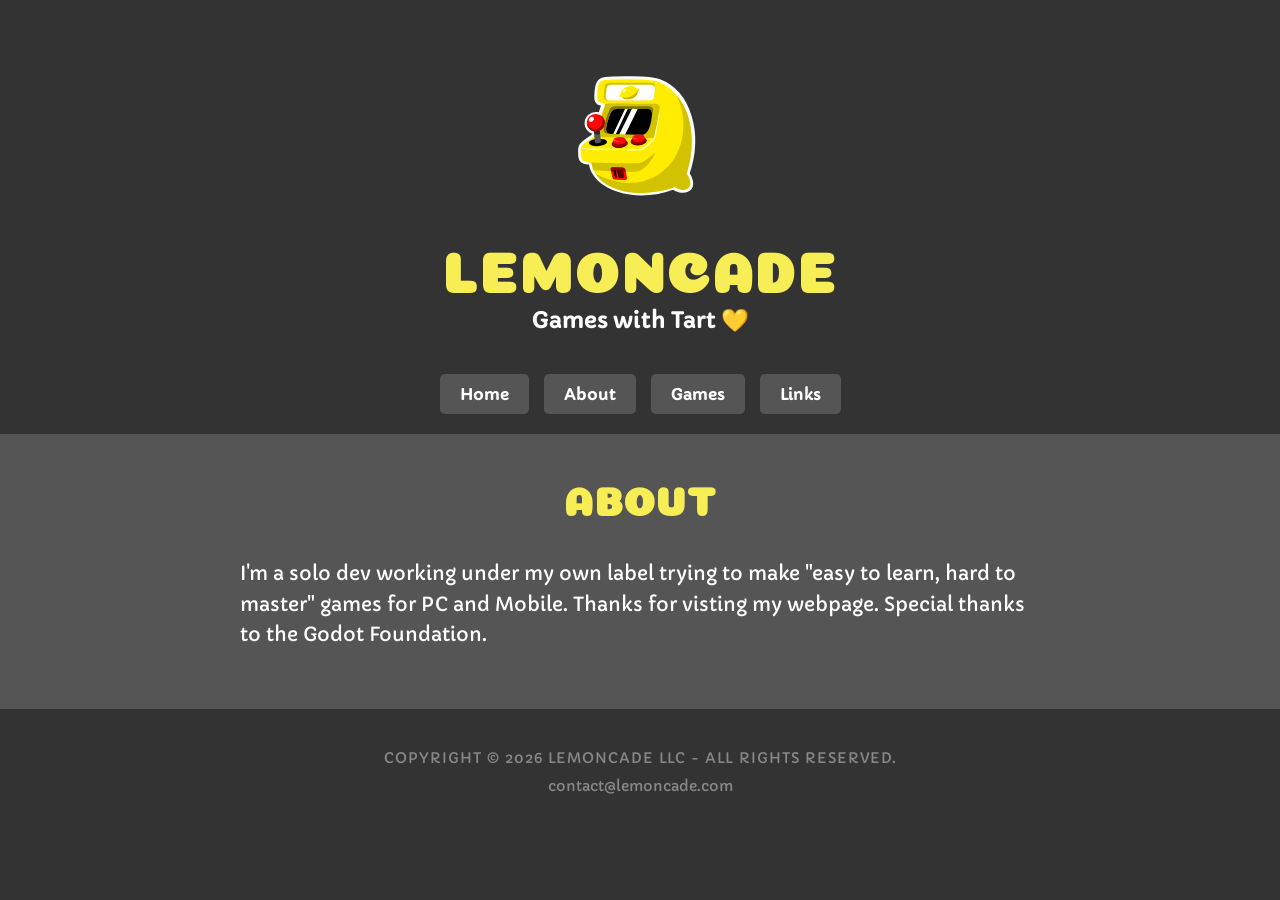
==== about.html @ 6e613beb "made website more complex apple developer honestly makes you have a complex website in order to qual" ====
<!DOCTYPE HTML>
<!-- 
	Original template by Stellar by HTML5 UP
	html5up.net | @ajlkn
	Free for personal and commercial use under the CCA 3.0 license (html5up.net/license)
-->
<html lang="en">
	<head>
		<title>About - Lemoncade</title>
		<meta charset="utf-8" />
		<meta name="viewport" content="width=device-width, initial-scale=1, user-scalable=no" />

		<!-- SEO & Meta Description -->
		<meta name="description" content="Lemoncade is an indie game studio that makes games with tart 💛." />
		<link rel="canonical" href="https://lemoncade.com/about.html" />

		<!-- Open Graph / Social Media Tags -->
		<meta property="og:type" content="website" />
		<meta property="og:url" content="https://lemoncade.com/about.html" />
		<meta property="og:title" content="About Lemoncade" />
		<meta property="og:description" content="Lemoncade is an indie game studio that makes games with tart 💛." />
		<meta property="og:image" content="https://lemoncade.com/images/logo.png" />

		<!-- Favicon -->
		<link rel="icon" type="image/png" href="images/logo.png" />

		<!-- Google Fonts -->
		<link rel="preconnect" href="https://fonts.googleapis.com">
		<link rel="preconnect" href="https://fonts.gstatic.com" crossorigin>
		<link href="https://fonts.googleapis.com/css2?family=Capriola&family=Coiny&display=swap" rel="stylesheet">
		
		<!-- Unified Custom CSS -->
		<link rel="stylesheet" href="assets/css/style.css" />
	</head>
	<body>

		<!-- Wrapper -->
			<div id="wrapper">

				<!-- Header Section -->
				<header class="custom-header">
					<a href="index.html" style="text-decoration: none;">
						<span class="logo"><img src="images/logo.svg" alt="Lemoncade Logo" style="width: 150px;" /></span>
						<h1>LEMONCADE</h1>
					</a>
					<p>Games with Tart &#x1F49B;</p>
				</header>

				<!-- Navigation Bar -->
				<nav class="custom-nav">
					<a href="index.html" class="nav-button">Home</a>
					<a href="about.html" class="nav-button">About</a>
					<a href="games.html" class="nav-button">Games</a>
					<a href="links.html" class="nav-button">Links</a>
				</nav>

				<!-- Main Section (About) -->
				<div class="custom-main">
					<section id="about" class="page-container">
						<h2 class="page-title">ABOUT</h2>
						<p class="page-text">
							I'm a solo dev working under my own label trying to make "easy to learn, hard to master" games for PC and Mobile. Thanks for visting my webpage. Special thanks to the Godot Foundation.
						</p>
					</section>
				</div>

				<!-- Footer Section -->
				<footer class="custom-footer">
					<p class="copyright">COPYRIGHT &copy; 2026 LEMONCADE LLC - ALL RIGHTS RESERVED.</p>
					<p class="contact-email">
						<span class="protected-email"><i style="display:none;">-trap-</i></span>
					</p>
				</footer>

			</div>

	</body>
</html>
---- assets/css/style.css ----
/* 
   Lemoncade Stylesheet 
   (Design loosely inspired by Stellar by HTML5 UP - html5up.net)
*/

* {
    box-sizing: border-box;
}

body, html {
    margin: 0;
    padding: 0;
    font-family: 'Capriola', sans-serif;
    color: #ffffff;
    background-color: #333333;
    min-height: 100vh;
}

#wrapper {
    display: flex;
    flex-direction: column;
    min-height: 100vh;
}

.custom-header {
    background-color: #333333;
    text-align: center;
    padding: 60px 20px 40px;
}

.custom-header h1 {
    font-family: 'Coiny', cursive;
    color: #F7ED55;
    font-size: 3.5rem;
    margin: 20px 0 10px;
    letter-spacing: 2px;
}

.custom-header p {
    font-size: 1.4rem;
    font-weight: 700;
    margin: 0;
    color: #ffffff;
}

.custom-main {
    background-color: #555555;
    padding: 40px 20px;
}

.custom-main h2 {
    font-family: 'Coiny', cursive;
    color: #F7ED55;
    text-align: center;
    font-size: 2.5rem;
    letter-spacing: 1px;
    margin: 0 0 40px 0;
}

.coming-soon-content {
    display: flex;
    justify-content: center;
    align-items: center;
    max-width: 1100px;
    margin: 0 auto;
    gap: 60px;
}

.image-container {
    flex: 1;
    display: flex;
    justify-content: flex-end;
}

.image-container img {
    max-width: 100%;
    height: auto;
}

.text-container {
    flex: 1;
    display: flex;
    flex-direction: column;
    justify-content: center;
    text-align: left;
}

.description-text {
    font-size: 1.25rem;
    line-height: 1.6;
    font-weight: 700;
    margin-bottom: 20px;
    color: #ffffff;
}

.platforms-text {
    color: #F7ED55;
    font-size: 1.3rem;
    font-weight: 700;
    margin: 0;
}

.custom-footer {
    background-color: #333333;
    text-align: center;
    padding: 40px 20px;
    font-size: 0.9rem;
    color: #888888;
}

.custom-footer .copyright {
    text-transform: uppercase;
    letter-spacing: 1px;
    margin: 0 0 10px 0;
}

.contact-email {
    margin: 0;
    text-align: center;
    width: 100%;
    display: block;
}

/* Email Obfuscation */
.protected-email {
    display: inline-block;
    cursor: default;
}

.protected-email::before {
    content: "\63\6f\6e\74\61\63\74";
}

.protected-email::after {
    content: "\40\6c\65\6d\6f\6e\63\61\64\65\2e\63\6f\6d";
}

/* Mobile Responsive */
@media (max-width: 768px) {
    .coming-soon-content {
        flex-direction: column;
        text-align: center;
        gap: 30px;
    }
    
    .image-container {
        justify-content: center;
    }
    
    .text-container {
        text-align: center;
    }
    
    .custom-header h1 {
        font-size: 2.5rem;
    }
    
    .custom-main h2 {
        font-size: 2rem;
    }
    
    .games-details {
        flex-direction: column;
    }
}

/* Navigation Bar */
.custom-nav {
    background-color: #333333;
    display: flex;
    justify-content: center;
    gap: 15px;
    padding: 0 20px 20px;
    flex-wrap: wrap;
}

.nav-button {
    background-color: #555555;
    color: #ffffff;
    text-decoration: none;
    padding: 10px 20px;
    border-radius: 5px;
    font-weight: 700;
    transition: background-color 0.2s, color 0.2s;
}

.nav-button:hover {
    background-color: #F7ED55;
    color: #ffffff;
}

/* Custom Page Containers */
.page-container {
    max-width: 800px;
    margin: 0 auto;
}

.page-title {
    font-family: 'Coiny', cursive;
    color: #F7ED55;
    text-align: center;
    font-size: 2.5rem;
    letter-spacing: 1px;
    margin: 0 0 40px 0;
}

.page-text {
    font-size: 1.2rem;
    line-height: 1.6;
    color: #ffffff;
}

/* Games Page */
.slicefall-area {
    background-image: url('../../images/background.png');
    background-size: cover;
    background-position: center;
    padding: 40px 20px;
    flex: 1; /* ensure it grows if needed */
}

.games-container {
    display: flex;
    flex-direction: column;
    align-items: center;
    max-width: 1100px;
    margin: 0 auto;
    gap: 40px;
}

.games-banner {
    text-align: center;
}

.games-banner img {
    max-width: 600px;
    width: 100%;
    aspect-ratio: 1510 / 565;
    object-fit: cover;
    border-radius: 8px;
}

.games-details {
    display: flex;
    width: 100%;
    gap: 40px;
}

.games-text {
    flex: 1;
    font-size: 1.2rem;
    line-height: 1.6;
}

.games-text h1, .games-text h2 {
    text-align: left;
    font-family: 'Coiny', cursive;
    letter-spacing: normal;
}

.games-text h1 {
    font-size: 1.8rem;
    margin-top: 0;
    margin-bottom: 15px;
}

.games-text h2 {
    font-size: 1.4rem;
    margin-top: 25px;
    margin-bottom: 15px;
}

.games-screenshots {
    flex: 1.5;
    display: grid;
    grid-template-columns: repeat(2, 1fr);
    gap: 20px;
    align-items: start;
}

.games-screenshots img {
    width: 100%;
    height: auto;
    border-radius: 8px;
}

/* Links Page */
.links-list {
    display: flex;
    flex-direction: column;
    align-items: center;
    gap: 20px;
}

.links-list p {
    font-size: 1.2rem;
    margin: 0;
}

.social-btn {
    color: #ffffff;
    text-decoration: none;
    padding: 15px 40px;
    border-radius: 5px;
    font-weight: 700;
    font-size: 1.2rem;
    transition: background-color 0.2s, color 0.2s;
    text-align: center;
    min-width: 200px;
    display: inline-block;
}

.social-btn:hover {
    background-color: #F7ED55;
    color: #ffffff;
}

.btn-bluesky {
    background-color: #0085ff;
}

.btn-youtube {
    background-color: #FF0000;
}

.btn-tiktok {
    background-color: #000000;
}
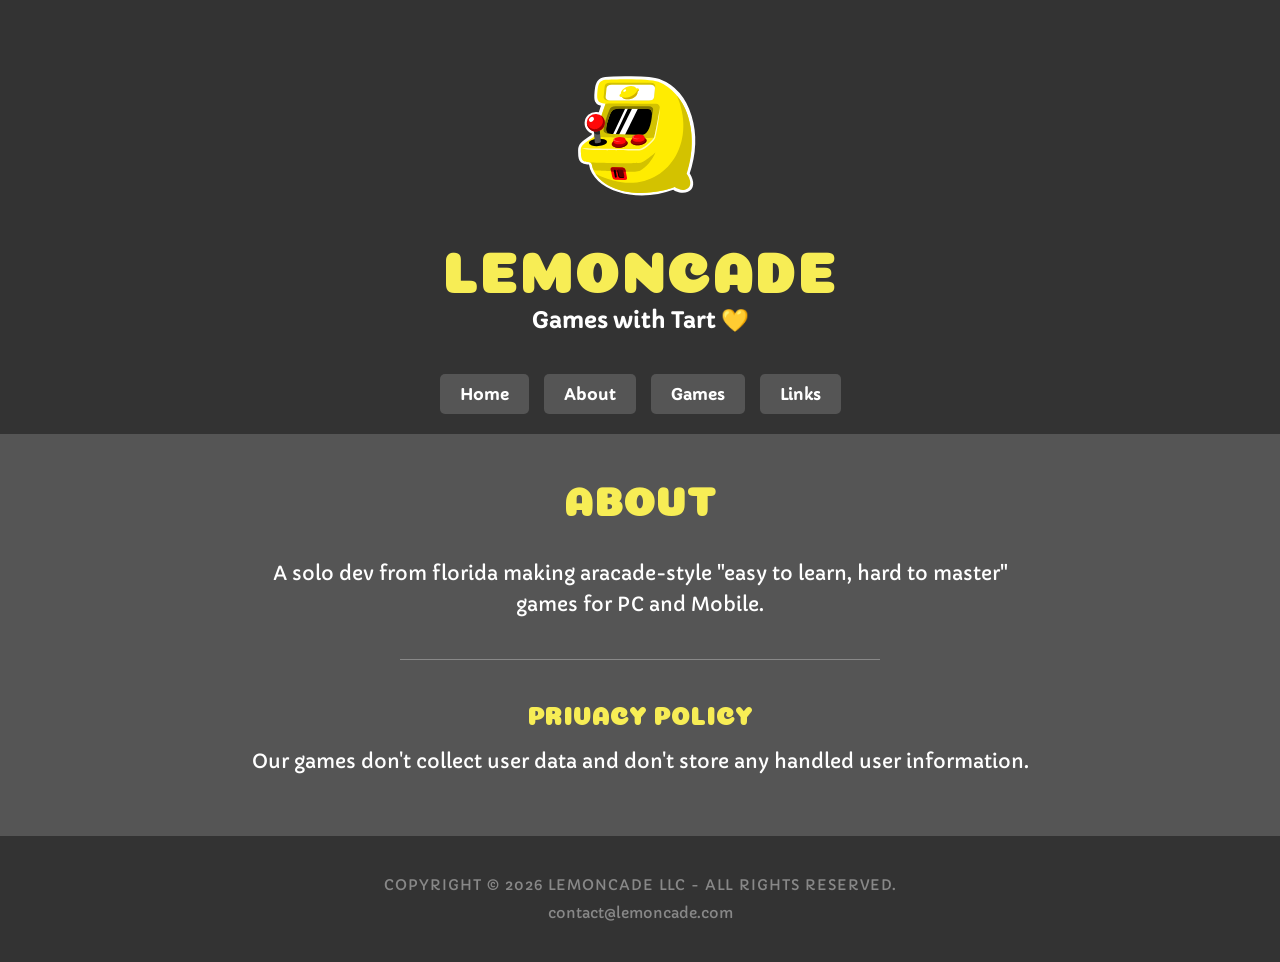
==== commit a1a1ac89: "added privacy policy" ====
--- a/about.html
+++ b/about.html
@@ -30,7 +30,7 @@
 		<link href="https://fonts.googleapis.com/css2?family=Capriola&family=Coiny&display=swap" rel="stylesheet">
 		
 		<!-- Unified Custom CSS -->
-		<link rel="stylesheet" href="assets/css/style.css" />
+		<link rel="stylesheet" href="assets/css/style.css?v=2" />
 	</head>
 	<body>
 
@@ -58,8 +58,15 @@
 				<div class="custom-main">
 					<section id="about" class="page-container">
 						<h2 class="page-title">ABOUT</h2>
-						<p class="page-text">
-							I'm a solo dev working under my own label trying to make "easy to learn, hard to master" games for PC and Mobile. Thanks for visting my webpage. Special thanks to the Godot Foundation.
+						<p class="page-text" style="text-align: center;">
+							A solo dev from florida making aracade-style "easy to learn, hard to master" games for PC and Mobile.
+						</p>
+
+						<hr class="divider" />
+
+						<h3 class="page-subtitle">PRIVACY POLICY</h3>
+						<p class="page-text" style="text-align: center;">
+							Our games don't collect user data and don't store any handled user information.
 						</p>
 					</section>
 				</div>
--- a/assets/css/style.css
+++ b/assets/css/style.css
@@ -208,6 +208,23 @@
     font-size: 1.2rem;
     line-height: 1.6;
     color: #ffffff;
+}
+
+.page-subtitle {
+    font-family: 'Coiny', cursive;
+    color: #F7ED55;
+    text-align: center;
+    font-size: 1.5rem;
+    letter-spacing: 1px;
+    margin: 0 0 20px 0;
+}
+
+.divider {
+    border: 0;
+    height: 1px;
+    background: #888888;
+    margin: 40px auto;
+    width: 60%;
 }
 
 /* Games Page */
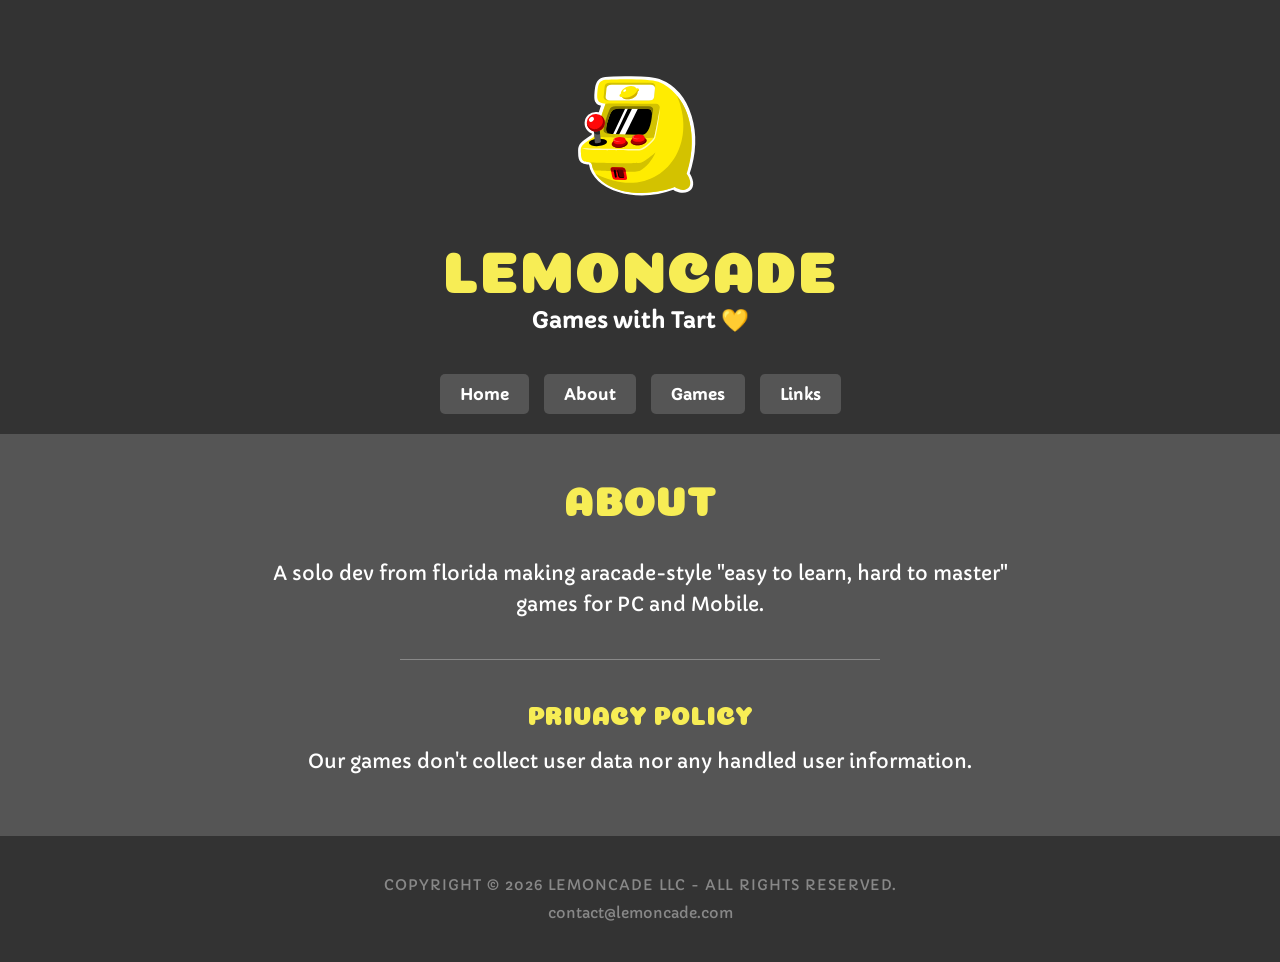
==== commit cbcc76a2: "Update about.html" ====
--- a/about.html
+++ b/about.html
@@ -66,7 +66,7 @@
 
 						<h3 class="page-subtitle">PRIVACY POLICY</h3>
 						<p class="page-text" style="text-align: center;">
-							Our games don't collect user data and don't store any handled user information.
+							Our games don't collect user data nor any handled user information.
 						</p>
 					</section>
 				</div>
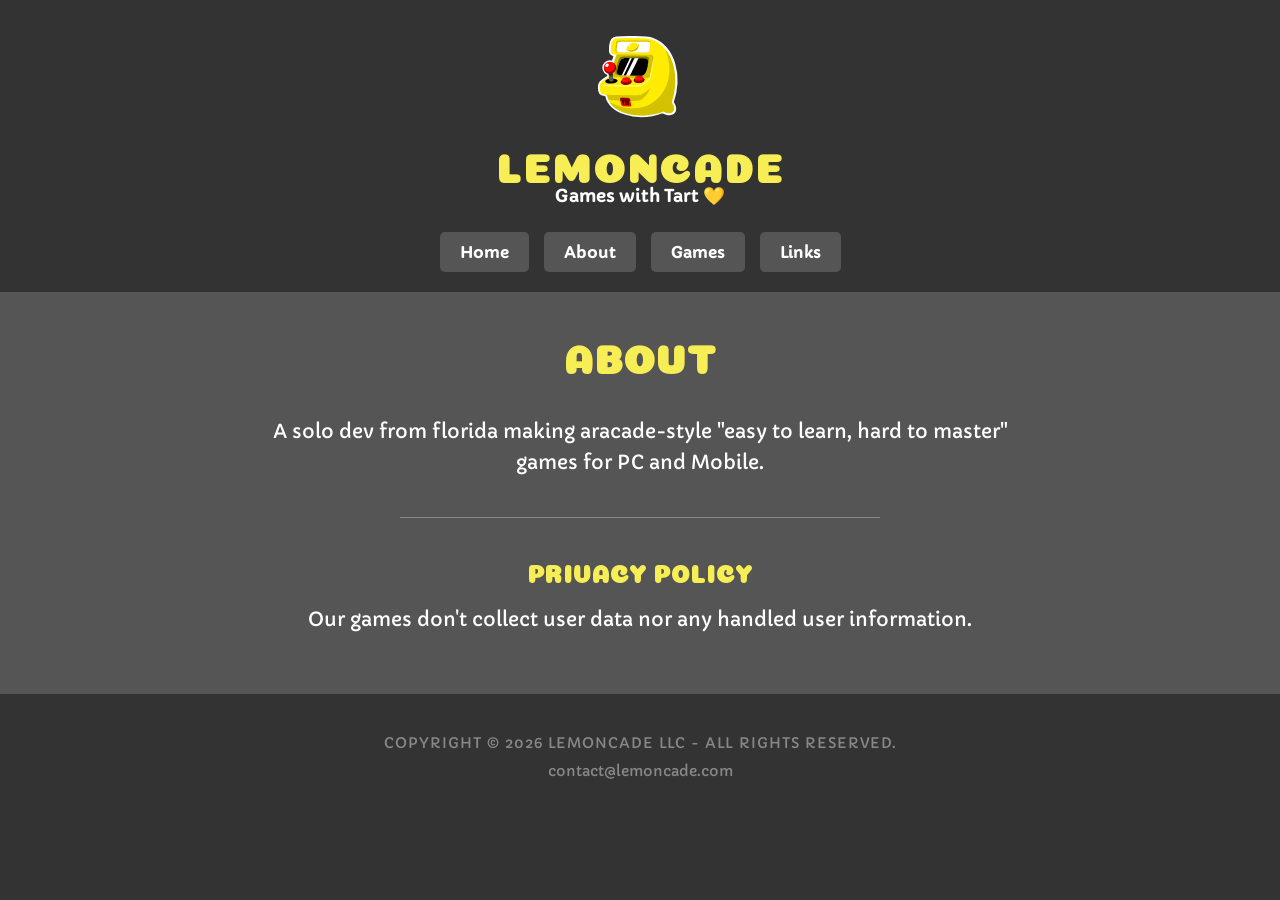
==== commit 7833bd58: "shrunk header" ====
--- a/about.html
+++ b/about.html
@@ -30,7 +30,7 @@
 		<link href="https://fonts.googleapis.com/css2?family=Capriola&family=Coiny&display=swap" rel="stylesheet">
 		
 		<!-- Unified Custom CSS -->
-		<link rel="stylesheet" href="assets/css/style.css?v=2" />
+		<link rel="stylesheet" href="assets/css/style.css?v=3" />
 	</head>
 	<body>
 
@@ -40,7 +40,7 @@
 				<!-- Header Section -->
 				<header class="custom-header">
 					<a href="index.html" style="text-decoration: none;">
-						<span class="logo"><img src="images/logo.svg" alt="Lemoncade Logo" style="width: 150px;" /></span>
+						<span class="logo"><img src="images/logo.svg" alt="Lemoncade Logo" /></span>
 						<h1>LEMONCADE</h1>
 					</a>
 					<p>Games with Tart &#x1F49B;</p>
--- a/assets/css/style.css
+++ b/assets/css/style.css
@@ -25,21 +25,27 @@
 .custom-header {
     background-color: #333333;
     text-align: center;
-    padding: 60px 20px 40px;
+    padding: 25px 20px 15px;
+}
+
+.custom-header .logo img {
+    width: 102px;
+    height: auto;
+    display: inline-block;
 }
 
 .custom-header h1 {
     font-family: 'Coiny', cursive;
     color: #F7ED55;
-    font-size: 3.5rem;
-    margin: 20px 0 10px;
+    font-size: 2.5rem;
+    margin: 10px 0 0;
     letter-spacing: 2px;
 }
 
 .custom-header p {
-    font-size: 1.4rem;
-    font-weight: 700;
-    margin: 0;
+    font-size: 1.1rem;
+    font-weight: 700;
+    margin: 0 0 10px;
     color: #ffffff;
 }
 
@@ -151,8 +157,22 @@
         text-align: center;
     }
     
+    .custom-header {
+        padding: 18px 15px 12px;
+    }
+
+    .custom-header .logo img {
+        width: 78px;
+    }
+
     .custom-header h1 {
-        font-size: 2.5rem;
+        font-size: 2rem;
+        margin: 8px 0 0;
+    }
+
+    .custom-header p {
+        font-size: 0.95rem;
+        margin: 0 0 8px;
     }
     
     .custom-main h2 {
@@ -161,6 +181,10 @@
     
     .games-details {
         flex-direction: column;
+    }
+    
+    .store-buttons {
+        justify-content: center;
     }
 }
 
@@ -343,3 +367,46 @@
 .btn-tiktok {
     background-color: #000000;
 }
+
+/* Store Buttons */
+.store-buttons {
+    display: flex;
+    flex-wrap: wrap;
+    gap: 12px;
+    align-items: center;
+    margin-top: 15px;
+}
+
+.store-buttons.centered {
+    justify-content: center;
+}
+
+.store-btn {
+    color: #ffffff;
+    text-decoration: none;
+    padding: 10px 24px;
+    border-radius: 5px;
+    font-weight: 700;
+    font-size: 1.05rem;
+    transition: background-color 0.2s, color 0.2s;
+    text-align: center;
+    display: inline-block;
+}
+
+.store-btn:hover {
+    background-color: #F7ED55;
+    color: #ffffff;
+}
+
+.btn-steam {
+    background-color: #27465F;
+}
+
+.btn-googleplay {
+    background-color: #0f9d58;
+}
+
+.btn-itch {
+    background-color: #fa5c5c;
+}
+
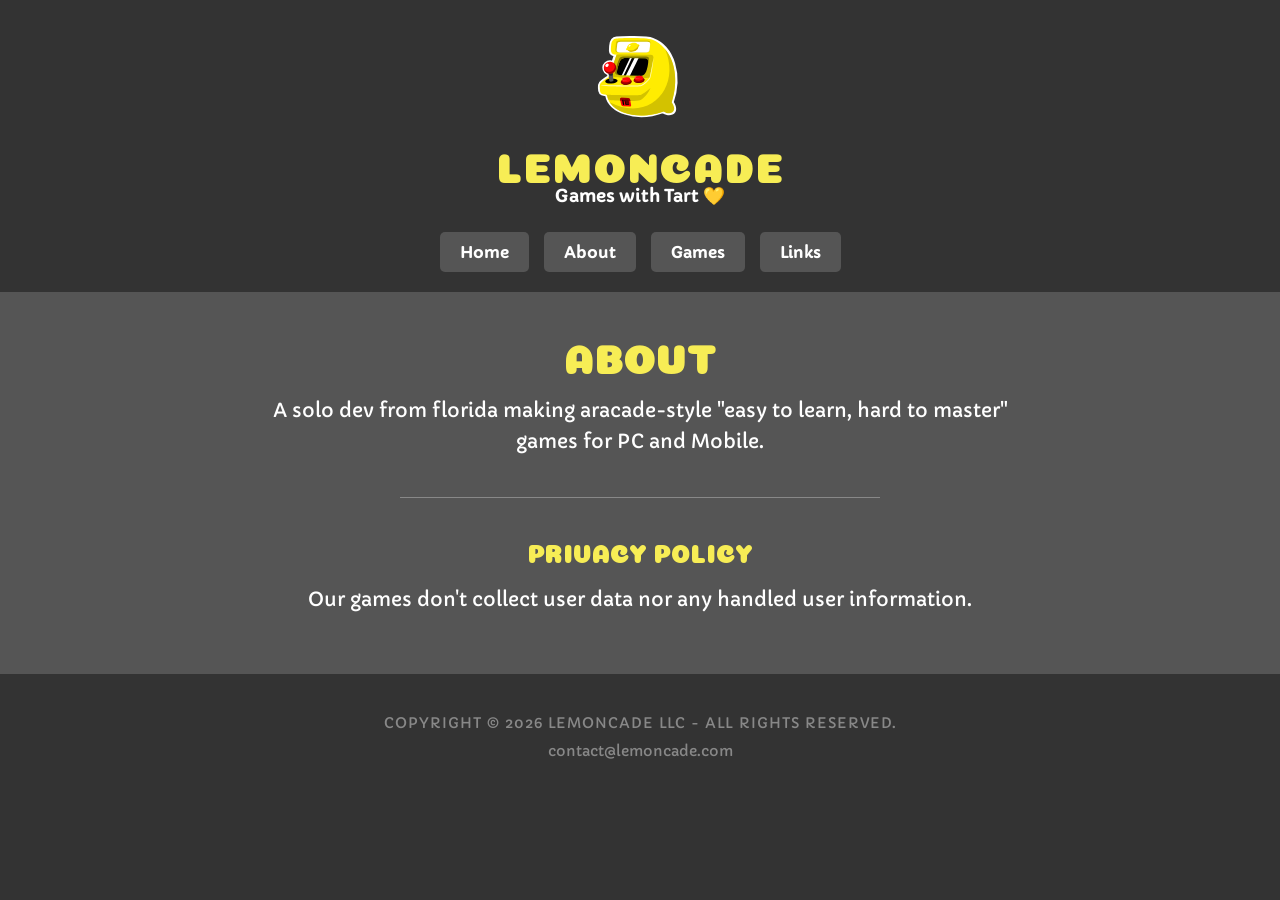
==== commit 1621ba89: "reworked games page and added slicefall page + various fixes and changes" ====
--- a/about.html
+++ b/about.html
@@ -30,7 +30,7 @@
 		<link href="https://fonts.googleapis.com/css2?family=Capriola&family=Coiny&display=swap" rel="stylesheet">
 		
 		<!-- Unified Custom CSS -->
-		<link rel="stylesheet" href="assets/css/style.css?v=3" />
+		<link rel="stylesheet" href="assets/css/style.css?v=4" />
 	</head>
 	<body>
 
--- a/assets/css/style.css
+++ b/assets/css/style.css
@@ -60,7 +60,7 @@
     text-align: center;
     font-size: 2.5rem;
     letter-spacing: 1px;
-    margin: 0 0 40px 0;
+    margin: 0 0 10px 0;
 }
 
 .coming-soon-content {
@@ -225,7 +225,7 @@
     text-align: center;
     font-size: 2.5rem;
     letter-spacing: 1px;
-    margin: 0 0 40px 0;
+    margin: 0 0 10px 0;
 }
 
 .page-text {
@@ -311,15 +311,15 @@
     margin-bottom: 15px;
 }
 
-.games-screenshots {
+.game-screenshots {
     flex: 1.5;
     display: grid;
     grid-template-columns: repeat(2, 1fr);
-    gap: 20px;
+    gap: 10px;
     align-items: start;
 }
 
-.games-screenshots img {
+.game-screenshots img {
     width: 100%;
     height: auto;
     border-radius: 8px;
@@ -410,3 +410,269 @@
     background-color: #fa5c5c;
 }
 
+/* Games Selection / Card Button */
+
+
+.game-btn-card {
+    display: block;
+    max-width: 600px;
+    width: 100%;
+    background-image: url('../../images/background.png');
+    background-size: cover;
+    background-position: center;
+    border-radius: 16px;
+    padding: 28px;
+    text-decoration: none;
+    cursor: pointer;
+    border: 12px solid rgba(51, 51, 51, 0.8);
+    transition: transform 0.25s ease, box-shadow 0.25s ease, border-color 0.25s ease, filter 0.25s ease;
+    overflow: hidden;
+}
+
+.game-btn-card:hover {
+    transform: translateY(-6px) scale(1.02);
+    box-shadow: 
+        inset 0 2px 5px rgba(255, 255, 255, 0.5),
+        inset 0 -3px 6px rgba(0, 0, 0, 0.5),
+        0 16px 32px rgba(0, 0, 0, 0.65);
+    border-color: #F7ED55;
+    filter: brightness(1.05);
+}
+
+.game-card-banner {
+    display: block;
+    width: 100%;
+    aspect-ratio: 1510 / 565;
+    object-fit: cover;
+    border-radius: 8px;
+    pointer-events: none;
+}
+
+/* Footer Branding */
+.footer-brand {
+    display: inline-flex;
+    align-items: center;
+    justify-content: center;
+    text-decoration: none;
+    margin-bottom: 20px;
+    transition: transform 0.2s ease, opacity 0.2s ease;
+}
+
+.footer-brand:hover {
+    transform: scale(1.05);
+    opacity: 0.92;
+}
+
+.footer-logo {
+    width: 100px;
+    height: auto;
+    display: inline-block;
+}
+
+@media (max-width: 768px) {
+    .game-btn-card {
+        padding: 16px;
+    }
+}
+
+/* Silkscreen Theme (Slicefall Page) */
+body.silkscreen-page,
+body.silkscreen-page h1,
+body.silkscreen-page h2,
+body.silkscreen-page h3,
+body.silkscreen-page h4,
+body.silkscreen-page p,
+body.silkscreen-page a,
+body.silkscreen-page div,
+body.silkscreen-page strong,
+body.silkscreen-page .page-title,
+body.silkscreen-page .custom-main h2,
+body.silkscreen-page .games-text h1,
+body.silkscreen-page .games-text h2,
+body.silkscreen-page .store-btn {
+    font-family: 'Silkscreen', cursive, sans-serif;
+}
+
+/* Exclude footer from Silkscreen */
+body.silkscreen-page .custom-footer,
+body.silkscreen-page .custom-footer p,
+body.silkscreen-page .custom-footer a,
+body.silkscreen-page .custom-footer span,
+body.silkscreen-page .custom-footer .copyright,
+body.silkscreen-page .custom-footer .contact-email {
+    font-family: 'Capriola', sans-serif;
+}
+
+body.silkscreen-page .custom-footer .footer-title {
+    font-family: 'Coiny', cursive;
+}
+
+.slicefall-tagline {
+    color: #F3C83E;
+    font-family: 'Silkscreen', cursive, sans-serif;
+    font-size: 1.5rem;
+    line-height: 1.6;
+    text-align: center;
+    margin: 0 auto 10px;
+    max-width: 900px;
+    letter-spacing: 0.5px;
+}
+
+@media (max-width: 768px) {
+    .slicefall-tagline {
+        font-size: 1rem;
+        margin: 0 auto 5px;
+    }
+}
+
+/* Games Media Column & Video */
+.games-media-col {
+    flex: 1.5;
+    display: flex;
+    flex-direction: column;
+    gap: 16px;
+}
+
+.slicefall-trailer {
+    width: 100%;
+    aspect-ratio: 16 / 9;
+    object-fit: cover;
+    border-radius: 8px;
+    background: #000;
+    display: block;
+}
+
+.game-screenshots img.screenshot-thumb {
+    cursor: pointer;
+    transition: transform 0.2s ease, filter 0.2s ease, box-shadow 0.2s ease;
+}
+
+.game-screenshots img.screenshot-thumb:hover {
+    transform: scale(1.03);
+    filter: brightness(1.1);
+    box-shadow: 0 0 16px #ffffff, 0 4px 14px rgba(255, 255, 255, 0.7);
+}
+
+/* Lightbox Modal */
+.lightbox {
+    position: fixed;
+    top: 0;
+    left: 0;
+    width: 100%;
+    height: 100%;
+    z-index: 9999;
+    display: flex;
+    align-items: center;
+    justify-content: center;
+    opacity: 0;
+    visibility: hidden;
+    transition: opacity 0.25s ease, visibility 0.25s ease;
+}
+
+.lightbox.active {
+    opacity: 1;
+    visibility: visible;
+}
+
+.lightbox-overlay {
+    position: absolute;
+    top: 0;
+    left: 0;
+    width: 100%;
+    height: 100%;
+    background: rgba(0, 0, 0, 0.88);
+    backdrop-filter: blur(4px);
+    cursor: pointer;
+}
+
+.lightbox-content {
+    position: relative;
+    max-width: 90vw;
+    max-height: 90vh;
+    display: flex;
+    align-items: center;
+    justify-content: center;
+    z-index: 10000;
+}
+
+.lightbox-image {
+    max-width: 85vw;
+    max-height: 85vh;
+    border-radius: 8px;
+    box-shadow: 0 10px 40px rgba(0, 0, 0, 0.85);
+    object-fit: contain;
+    border: 2px solid rgba(255, 255, 255, 0.35);
+}
+
+.lightbox-close {
+    position: absolute;
+    top: -45px;
+    right: 0;
+    background: none;
+    border: none;
+    color: #ffffff;
+    font-size: 2.5rem;
+    cursor: pointer;
+    line-height: 1;
+    padding: 5px 10px;
+    transition: color 0.2s, transform 0.2s;
+}
+
+.lightbox-close:hover {
+    color: #ff2222;
+    transform: scale(1.15);
+}
+
+.lightbox-prev,
+.lightbox-next {
+    position: absolute;
+    top: 50%;
+    transform: translateY(-50%);
+    background: rgba(30, 30, 30, 0.75);
+    border: 1px solid rgba(255, 255, 255, 0.25);
+    color: #ffffff;
+    font-size: 2rem;
+    padding: 10px 18px;
+    cursor: pointer;
+    border-radius: 50%;
+    line-height: 1;
+    transition: background 0.2s, color 0.2s, border-color 0.2s, transform 0.2s;
+    user-select: none;
+}
+
+.lightbox-prev {
+    left: -65px;
+}
+
+.lightbox-next {
+    right: -65px;
+}
+
+.lightbox-prev:hover,
+.lightbox-next:hover {
+    background: #ffffff;
+    color: #000000;
+    border-color: #000000;
+    transform: translateY(-50%) scale(1.1);
+}
+
+@media (max-width: 768px) {
+    .lightbox-prev {
+        left: 10px;
+        padding: 8px 14px;
+        font-size: 1.5rem;
+    }
+    .lightbox-next {
+        right: 10px;
+        padding: 8px 14px;
+        font-size: 1.5rem;
+    }
+    .lightbox-close {
+        top: -40px;
+        right: 10px;
+    }
+    .games-media-col {
+        width: 100%;
+    }
+}
+
